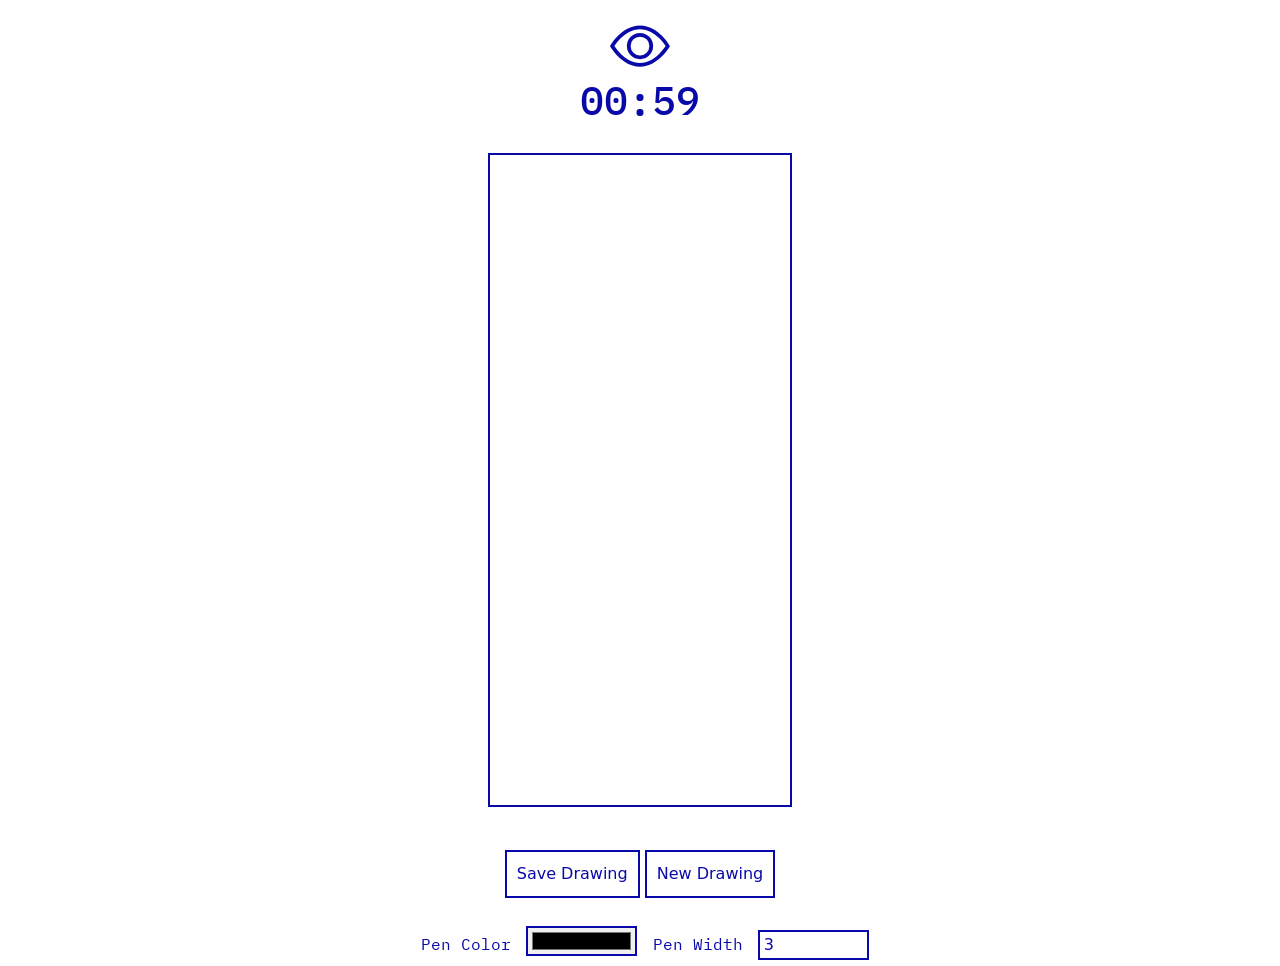
==== draw.html @ 4a97bf60 "Add files via upload" ====
<!doctype html>
<html lang="en">

<head>
    <meta charset="utf-8">
    <meta name="viewport" content="width=device-width, initial-scale=1">
    <title>Rapid Vis</title>
    <link rel="stylesheet" href="styles.css">
    <link rel="preconnect" href="https://fonts.googleapis.com">
    <link rel="preconnect" href="https://fonts.gstatic.com" crossorigin>
    <link
        href="https://fonts.googleapis.com/css2?family=IBM+Plex+Mono:ital,wght@0,100;0,200;0,300;0,400;0,500;0,600;0,700;1,100;1,200;1,300;1,400;1,500;1,600;1,700&family=Space+Grotesk:wght@300..700&display=swap"
        rel="stylesheet">
    <link href="https://cdn.jsdelivr.net/npm/bootstrap@5.3.5/dist/css/bootstrap.min.css" rel="stylesheet"
        integrity="sha384-SgOJa3DmI69IUzQ2PVdRZhwQ+dy64/BUtbMJw1MZ8t5HZApcHrRKUc4W0kG879m7" crossorigin="anonymous">
</head>

<body>
    <div class="wrap">
        <h1 onclick="location.href='index.html'"><svg xmlns="http://www.w3.org/2000/svg" width="60" height="auto"
                fill="#0909aa" class="bi bi-eye" viewBox="0 0 16 16">
                <path
                    d="M16 8s-3-5.5-8-5.5S0 8 0 8s3 5.5 8 5.5S16 8 16 8M1.173 8a13 13 0 0 1 1.66-2.043C4.12 4.668 5.88 3.5 8 3.5s3.879 1.168 5.168 2.457A13 13 0 0 1 14.828 8q-.086.13-.195.288c-.335.48-.83 1.12-1.465 1.755C11.879 11.332 10.119 12.5 8 12.5s-3.879-1.168-5.168-2.457A13 13 0 0 1 1.172 8z" />
                <path d="M8 5.5a2.5 2.5 0 1 0 0 5 2.5 2.5 0 0 0 0-5M4.5 8a3.5 3.5 0 1 1 7 0 3.5 3.5 0 0 1-7 0" />
            </svg><br><span id="count"></span></h1>
        <div class="canvas">
            <canvas id="drawhere"></canvas>
        </div>
    </div>
    <div id="toolbar">
        <div class="container text-center">
            <button id="save">Save Drawing</button>
            <button id="clear">New Drawing</button>
        </div>
        <br>
        <div class="container text-center">
            <label for="stroke">Pen Color</label>
            <input id="stroke" name="strokeColor" type="color">
            <label for="lineWidth">Pen Width</label>
            <input id="lineWidth" name="lineWidth" type="number" value="3">
        </div>
    </div>
    <script src="script.js"></script>
    <script src="https://cdn.jsdelivr.net/npm/bootstrap@5.3.5/dist/js/bootstrap.bundle.min.js"
        integrity="sha384-k6d4wzSIapyDyv1kpU366/PK5hCdSbCRGRCMv+eplOQJWyd1fbcAu9OCUj5zNLiq"
        crossorigin="anonymous"></script>
</body>

</html>
---- styles.css ----
body {
    height: 100vh;
    width: 100%;
    background-position: center;
    background-size: cover;
    background-image: url(images/clouds.jpg);
}

.wrap {
    margin: 1em;
}

#count{
    font-family: "IBM Plex Mono", monospace;
    color: #0909aa;

}

.box {
    min-height: 500px;
    max-width: auto;
    min-width: 100px;
    margin: auto;
    padding: 20px;
    justify-content: center;
    border: 2px solid #0909aa;
    align-items: center;
    justify-content: center;
    box-sizing: border-box;
    text-align: center;
}

.canvas {
    min-height: 500px;
    max-width: auto;
    min-width: 100px;
    margin: auto;
    padding: 20px;
    align-items: center;
    justify-content: center;
    box-sizing: border-box;
    text-align: center;

}

button {
    padding: 10px;
    color: #0909aa;
    border: 2px solid #0909aa;
    background-color: transparent;
}


button:active {
    padding: 10px;
    background-color: #0909aa;
    color: #eaeaf6;
    border: 2px solid #0909aa;
}

h1 {
    justify-content: center;
    text-align: center;
}

p {
    font-family: "IBM Plex Mono", monospace;
    font-weight: 400;
    font-style: normal;
    color: #0909aa;
    justify-content: center;
    text-align: center;
}

.options{
    padding-top: 0.75em;
    margin: auto;
    text-align: center;
     align-items: center;
    justify-content: center;
}

label {
    font-family: "IBM Plex Mono", monospace;
    font-weight: 400;
    font-style: normal;
    padding: 10px;
    color: #0909aa;
}

input {
    width: 10%;
    height: 30px;
    padding: 0.25em;
    border: 2px solid #0909aa;
    color: #0909aa;

}

canvas {
    border: 2px solid #0909aa;
    margin: 0;
    background-color: #fff;
}
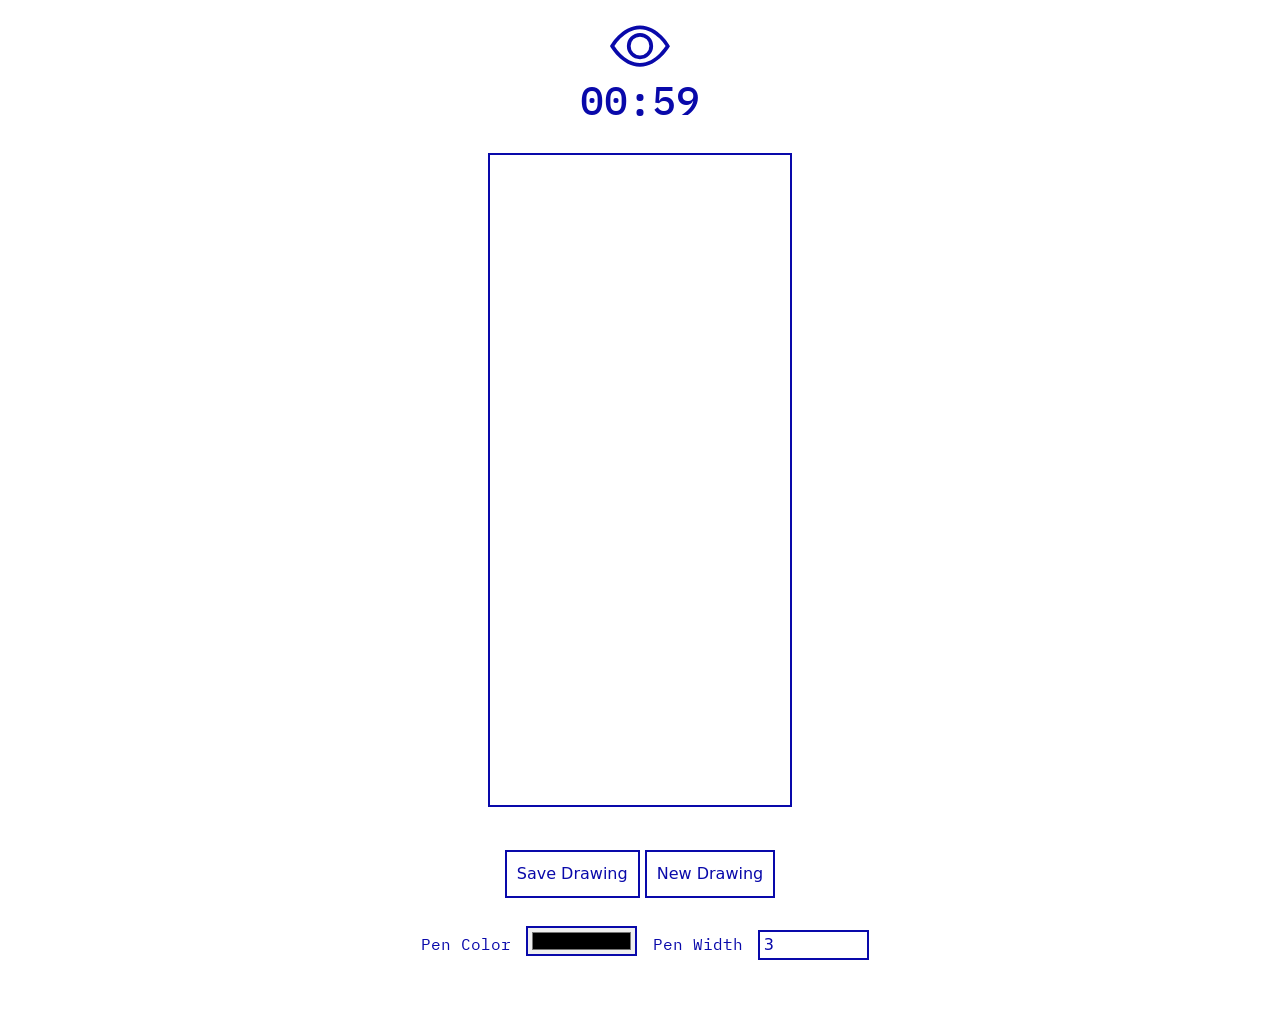
==== commit 80de5972: "stuff" ====
--- a/draw.html
+++ b/draw.html
@@ -3,7 +3,7 @@
 
 <head>
     <meta charset="utf-8">
-    <meta name="viewport" content="width=device-width, initial-scale=1">
+    <meta name="viewport" content="user-scalable=no, initial-scale=1, maximum-scale=1, minimum-scale=1, width=device-width, height=device-height, target-densitydpi=device-dpi" />
     <title>Rapid Vis</title>
     <link rel="stylesheet" href="styles.css">
     <link rel="preconnect" href="https://fonts.googleapis.com">
--- a/styles.css
+++ b/styles.css
@@ -1,9 +1,6 @@
 body {
     height: 100vh;
     width: 100%;
-    background-position: center;
-    background-size: cover;
-    background-image: url(images/clouds.jpg);
 }
 
 .wrap {
@@ -102,3 +99,7 @@
     margin: 0;
     background-color: #fff;
 }
+
+#toolbar {
+    padding-bottom: 50px;
+}
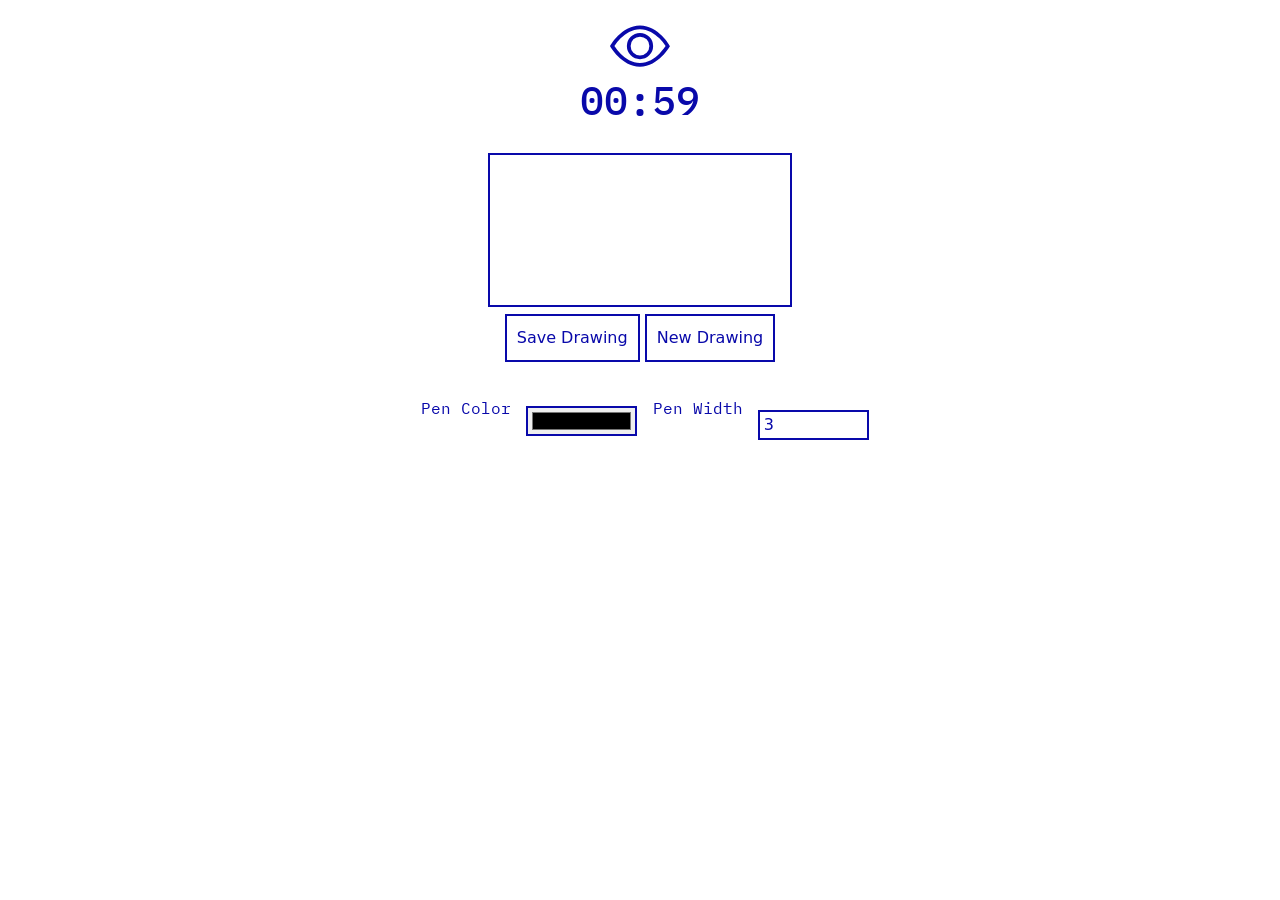
==== commit 86d46b03: "jkj" ====
--- a/draw.html
+++ b/draw.html
@@ -23,21 +23,22 @@
                     d="M16 8s-3-5.5-8-5.5S0 8 0 8s3 5.5 8 5.5S16 8 16 8M1.173 8a13 13 0 0 1 1.66-2.043C4.12 4.668 5.88 3.5 8 3.5s3.879 1.168 5.168 2.457A13 13 0 0 1 14.828 8q-.086.13-.195.288c-.335.48-.83 1.12-1.465 1.755C11.879 11.332 10.119 12.5 8 12.5s-3.879-1.168-5.168-2.457A13 13 0 0 1 1.172 8z" />
                 <path d="M8 5.5a2.5 2.5 0 1 0 0 5 2.5 2.5 0 0 0 0-5M4.5 8a3.5 3.5 0 1 1 7 0 3.5 3.5 0 0 1-7 0" />
             </svg><br><span id="count"></span></h1>
+            
         <div class="canvas">
             <canvas id="drawhere"></canvas>
-        </div>
-    </div>
-    <div id="toolbar">
-        <div class="container text-center">
-            <button id="save">Save Drawing</button>
-            <button id="clear">New Drawing</button>
-        </div>
-        <br>
-        <div class="container text-center">
-            <label for="stroke">Pen Color</label>
-            <input id="stroke" name="strokeColor" type="color">
-            <label for="lineWidth">Pen Width</label>
-            <input id="lineWidth" name="lineWidth" type="number" value="3">
+            <div id="toolbar">
+                <div class="container text-center">
+                    <button id="save">Save Drawing</button>
+                    <button id="clear">New Drawing</button>
+                </div>
+                <br>
+                <div class="container text-center">
+                    <label for="stroke">Pen Color</label>
+                    <input id="stroke" name="strokeColor" type="color">
+                    <label for="lineWidth">Pen Width</label>
+                    <input id="lineWidth" name="lineWidth" type="number" value="3">
+                </div>
+            </div>
         </div>
     </div>
     <script src="script.js"></script>
--- a/styles.css
+++ b/styles.css
@@ -1,3 +1,8 @@
+* {
+    margin: 0;
+    padding: 0;
+    overflow: hidden;
+ }
 body {
     height: 100vh;
     width: 100%;
@@ -37,6 +42,9 @@
     justify-content: center;
     box-sizing: border-box;
     text-align: center;
+    overflow: hidden;
+    position: absolute
+    border: 2px solid #0909aa;
 
 }
 
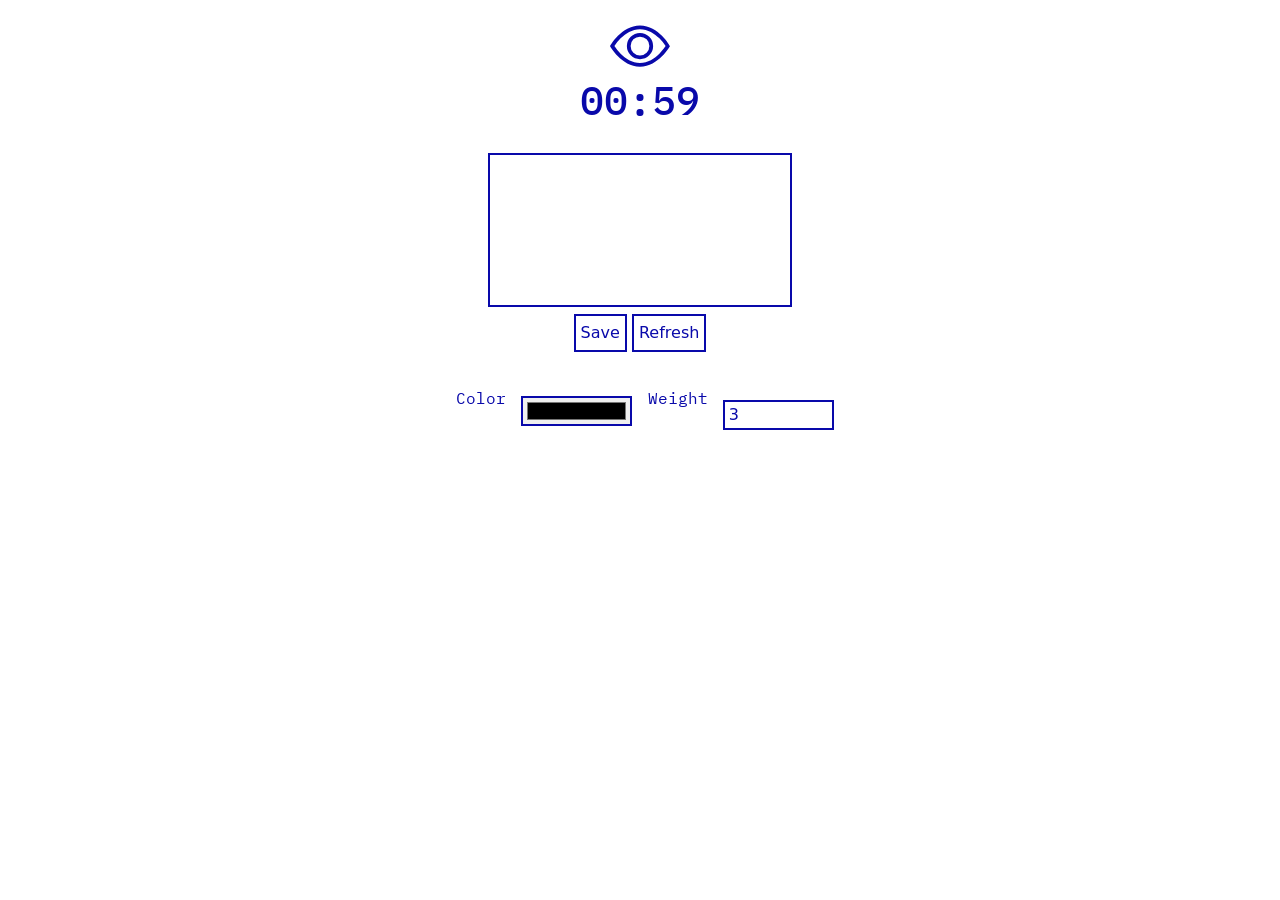
==== commit f290e04f: "a" ====
--- a/draw.html
+++ b/draw.html
@@ -28,14 +28,14 @@
             <canvas id="drawhere"></canvas>
             <div id="toolbar">
                 <div class="container text-center">
-                    <button id="save">Save Drawing</button>
-                    <button id="clear">New Drawing</button>
+                    <button id="save">Save</button>
+                    <button id="clear">Refresh</button>
                 </div>
                 <br>
                 <div class="container text-center">
-                    <label for="stroke">Pen Color</label>
+                    <label for="stroke">Color</label>
                     <input id="stroke" name="strokeColor" type="color">
-                    <label for="lineWidth">Pen Width</label>
+                    <label for="lineWidth">Weight</label>
                     <input id="lineWidth" name="lineWidth" type="number" value="3">
                 </div>
             </div>
--- a/styles.css
+++ b/styles.css
@@ -49,15 +49,16 @@
 }
 
 button {
-    padding: 10px;
+    padding: 5px;
     color: #0909aa;
     border: 2px solid #0909aa;
     background-color: transparent;
+    font-size: small;
 }
 
 
 button:active {
-    padding: 10px;
+    padding: 5px;
     background-color: #0909aa;
     color: #eaeaf6;
     border: 2px solid #0909aa;
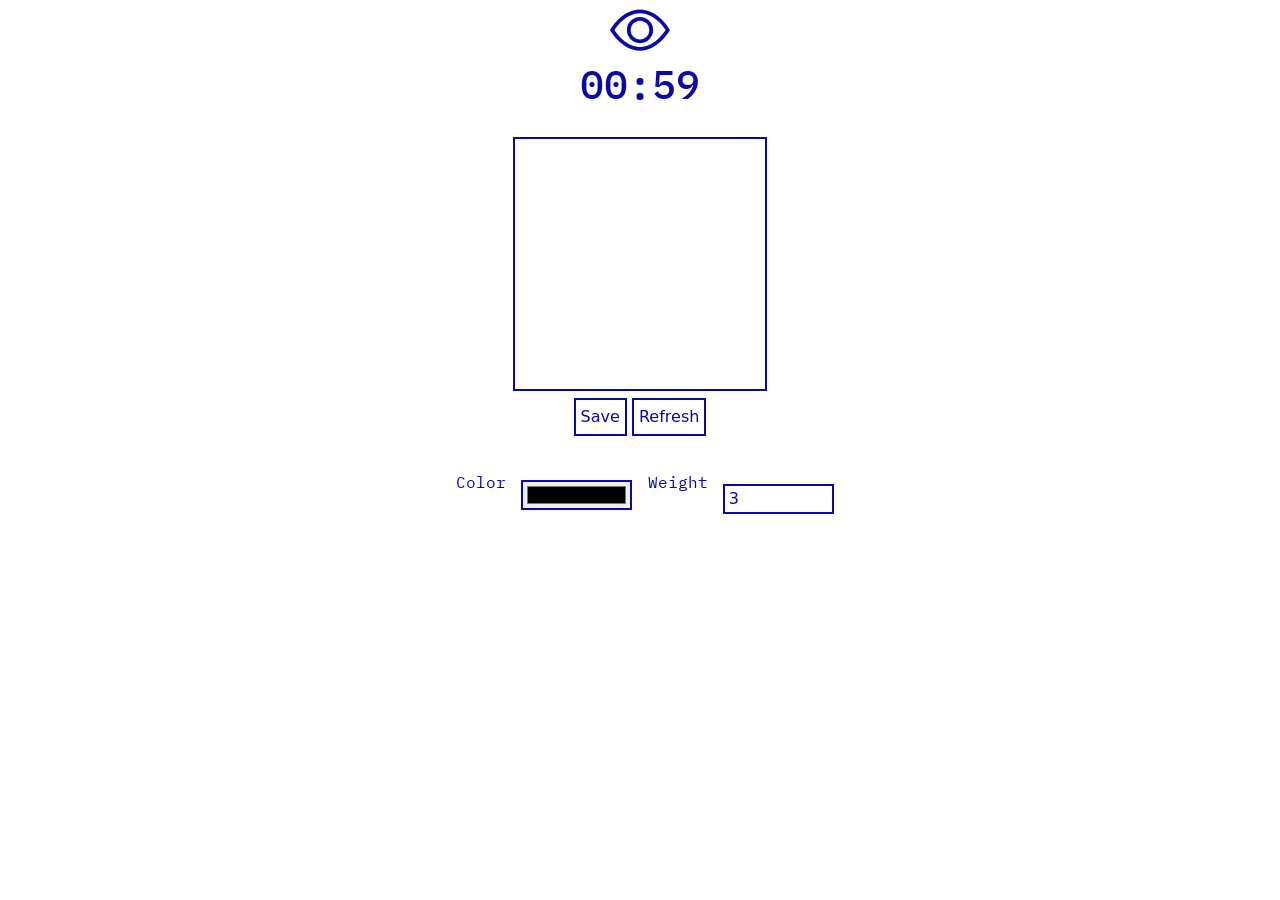
==== commit 8579bf46: "h" ====
--- a/draw.html
+++ b/draw.html
@@ -16,7 +16,7 @@
 </head>
 
 <body>
-    <div class="wrap">
+    
         <h1 onclick="location.href='index.html'"><svg xmlns="http://www.w3.org/2000/svg" width="60" height="auto"
                 fill="#0909aa" class="bi bi-eye" viewBox="0 0 16 16">
                 <path
@@ -40,7 +40,7 @@
                 </div>
             </div>
         </div>
-    </div>
+    
     <script src="script.js"></script>
     <script src="https://cdn.jsdelivr.net/npm/bootstrap@5.3.5/dist/js/bootstrap.bundle.min.js"
         integrity="sha384-k6d4wzSIapyDyv1kpU366/PK5hCdSbCRGRCMv+eplOQJWyd1fbcAu9OCUj5zNLiq"
--- a/styles.css
+++ b/styles.css
@@ -43,9 +43,6 @@
     box-sizing: border-box;
     text-align: center;
     overflow: hidden;
-    position: absolute
-    border: 2px solid #0909aa;
-
 }
 
 button {
